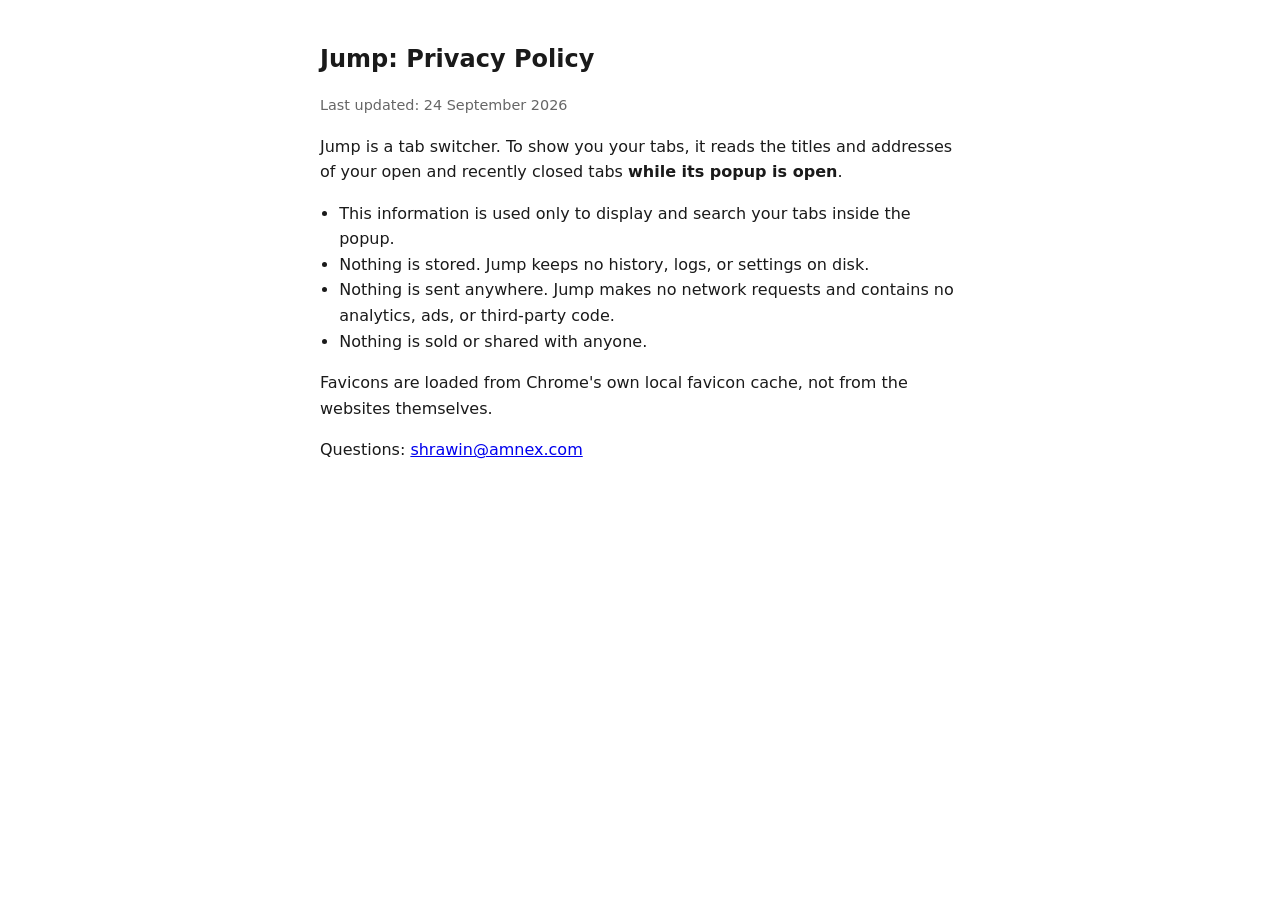
==== docs/index.html @ 813fb05f "Add hosted privacy policy page for GitHub Pages Fill contact email, publish as docs/index.html for C" ====
<!DOCTYPE html>
<html lang="en">
<head>
<meta charset="UTF-8">
<title>Jump — Privacy Policy</title>
<meta name="viewport" content="width=device-width, initial-scale=1">
<style>
  body { font-family: system-ui, sans-serif; max-width: 640px; margin: 40px auto; padding: 0 16px; line-height: 1.6; color: #1a1a1a; }
  h1 { font-size: 1.5rem; }
  .updated { color: #666; font-size: 0.9rem; }
  ul { padding-left: 1.2rem; }
</style>
</head>
<body>
<h1>Jump: Privacy Policy</h1>
<p class="updated">Last updated: 24 September 2026</p>

<p>Jump is a tab switcher. To show you your tabs, it reads the titles and addresses of your open and recently closed tabs <strong>while its popup is open</strong>.</p>

<ul>
  <li>This information is used only to display and search your tabs inside the popup.</li>
  <li>Nothing is stored. Jump keeps no history, logs, or settings on disk.</li>
  <li>Nothing is sent anywhere. Jump makes no network requests and contains no analytics, ads, or third-party code.</li>
  <li>Nothing is sold or shared with anyone.</li>
</ul>

<p>Favicons are loaded from Chrome's own local favicon cache, not from the websites themselves.</p>

<p>Questions: <a href="mailto:shrawin@amnex.com">shrawin@amnex.com</a></p>
</body>
</html>
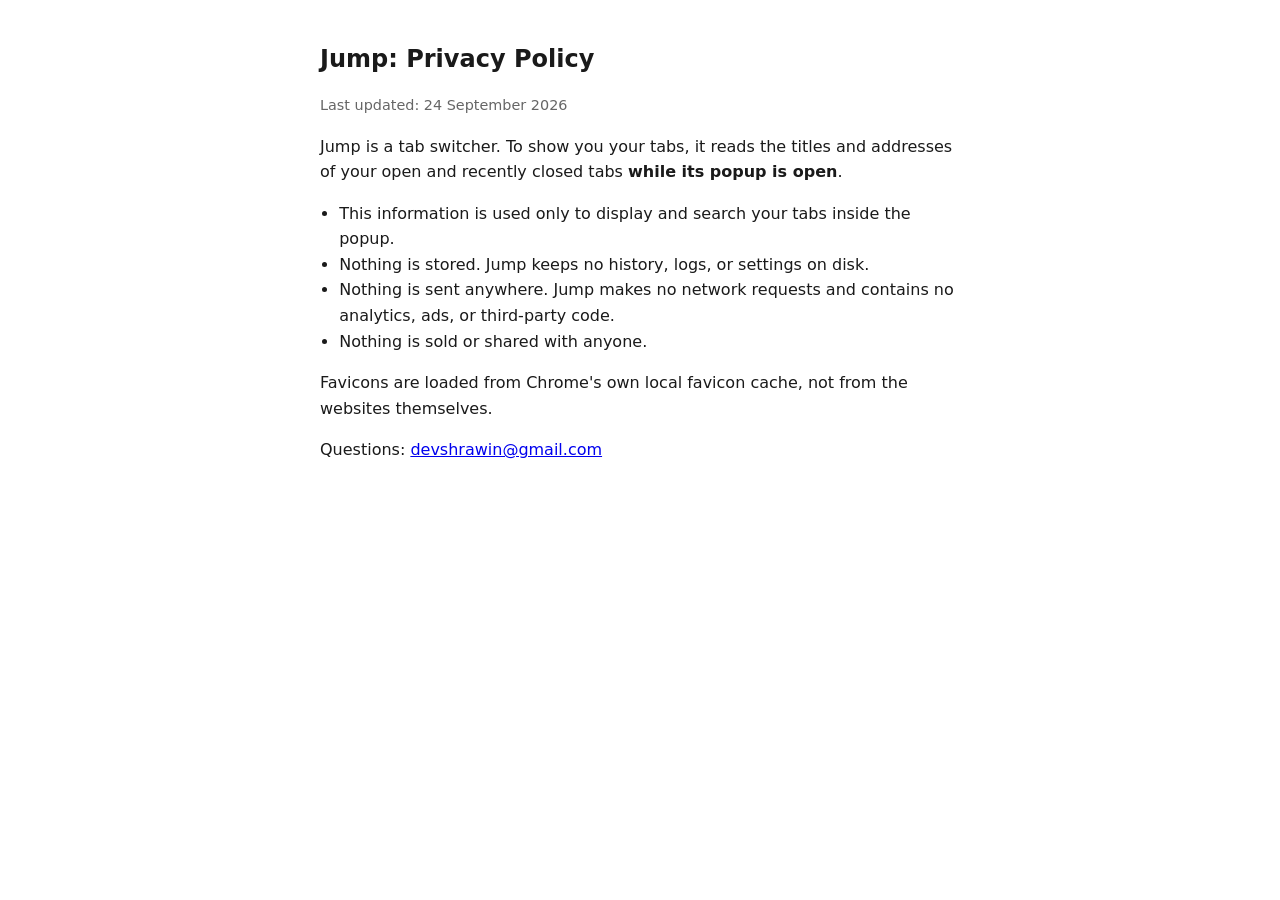
==== commit 93dc8200: "Update privacy policy contact email Co-Authored-By: Claude Sonnet 5 <noreply@anthropic.com>" ====
--- a/docs/index.html
+++ b/docs/index.html
@@ -26,6 +26,6 @@
 
 <p>Favicons are loaded from Chrome's own local favicon cache, not from the websites themselves.</p>
 
-<p>Questions: <a href="mailto:shrawin@amnex.com">shrawin@amnex.com</a></p>
+<p>Questions: <a href="mailto:devshrawin@gmail.com">devshrawin@gmail.com</a></p>
 </body>
 </html>
